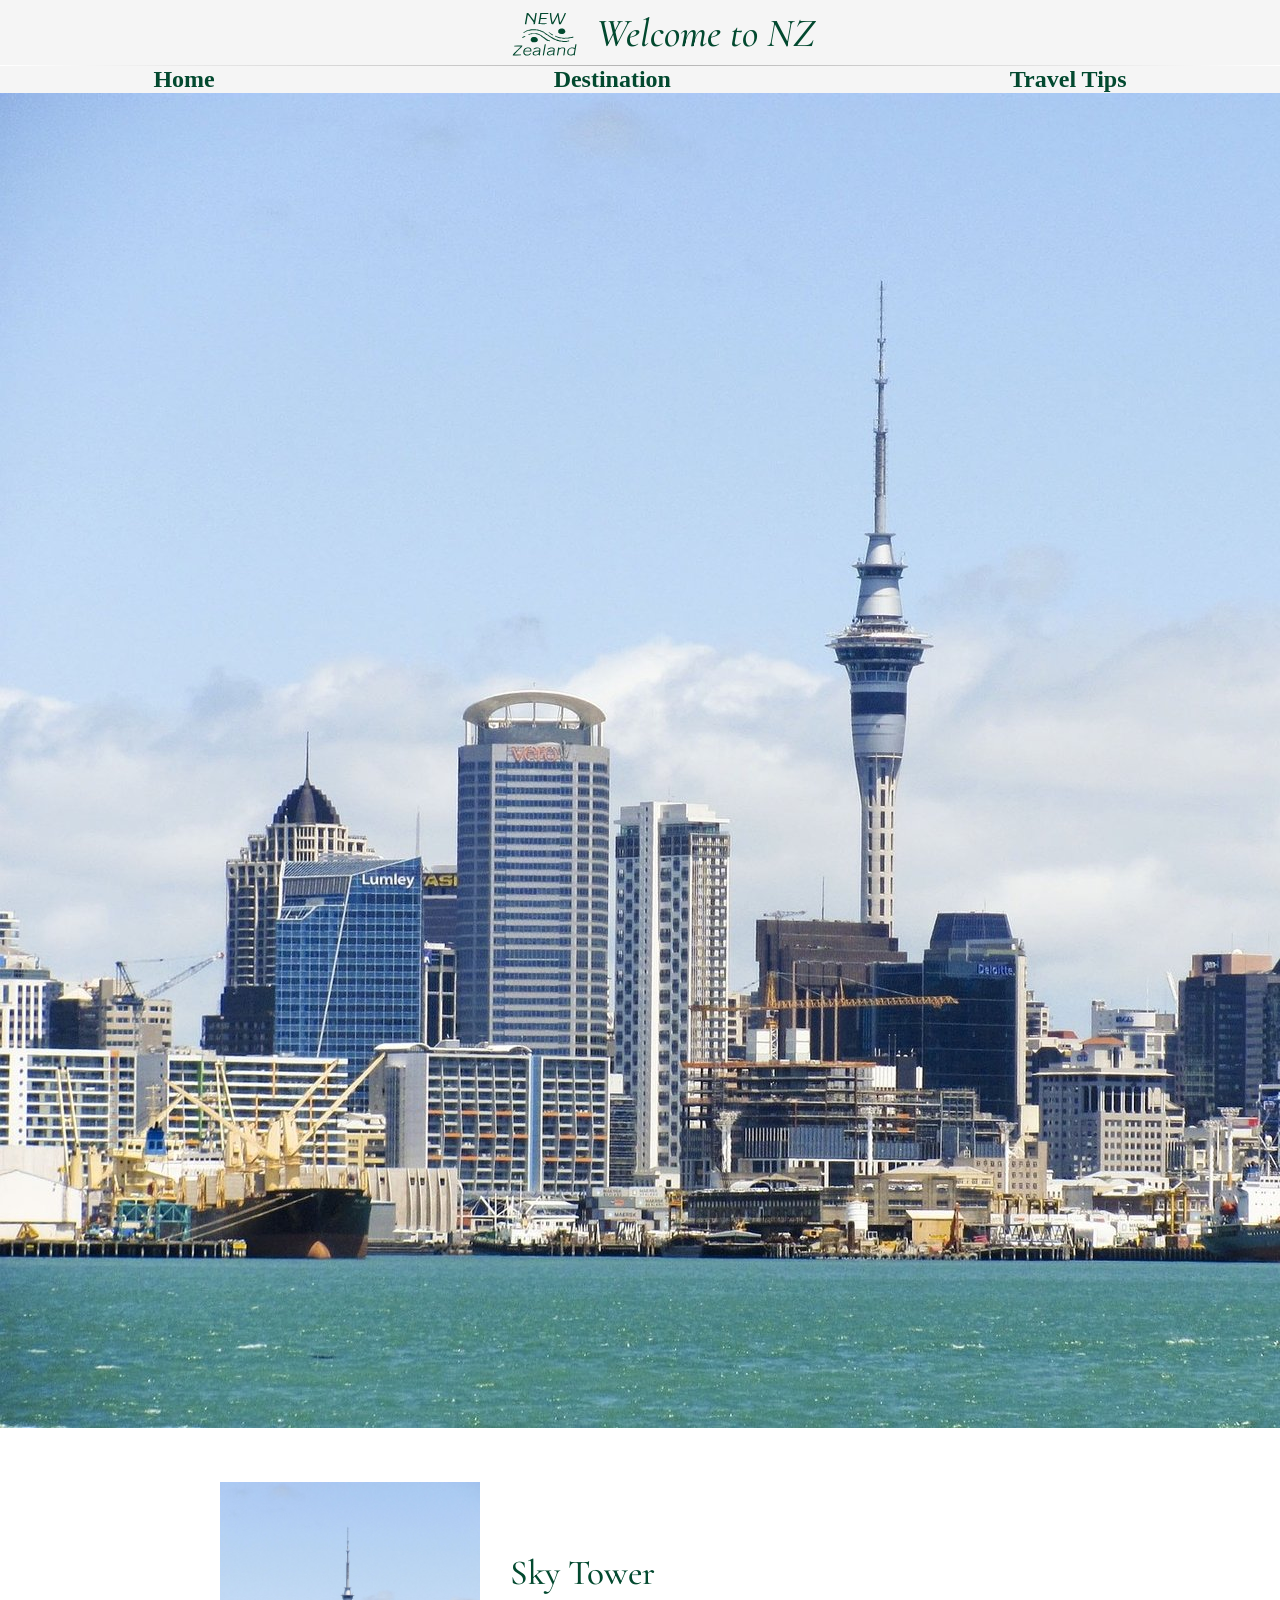
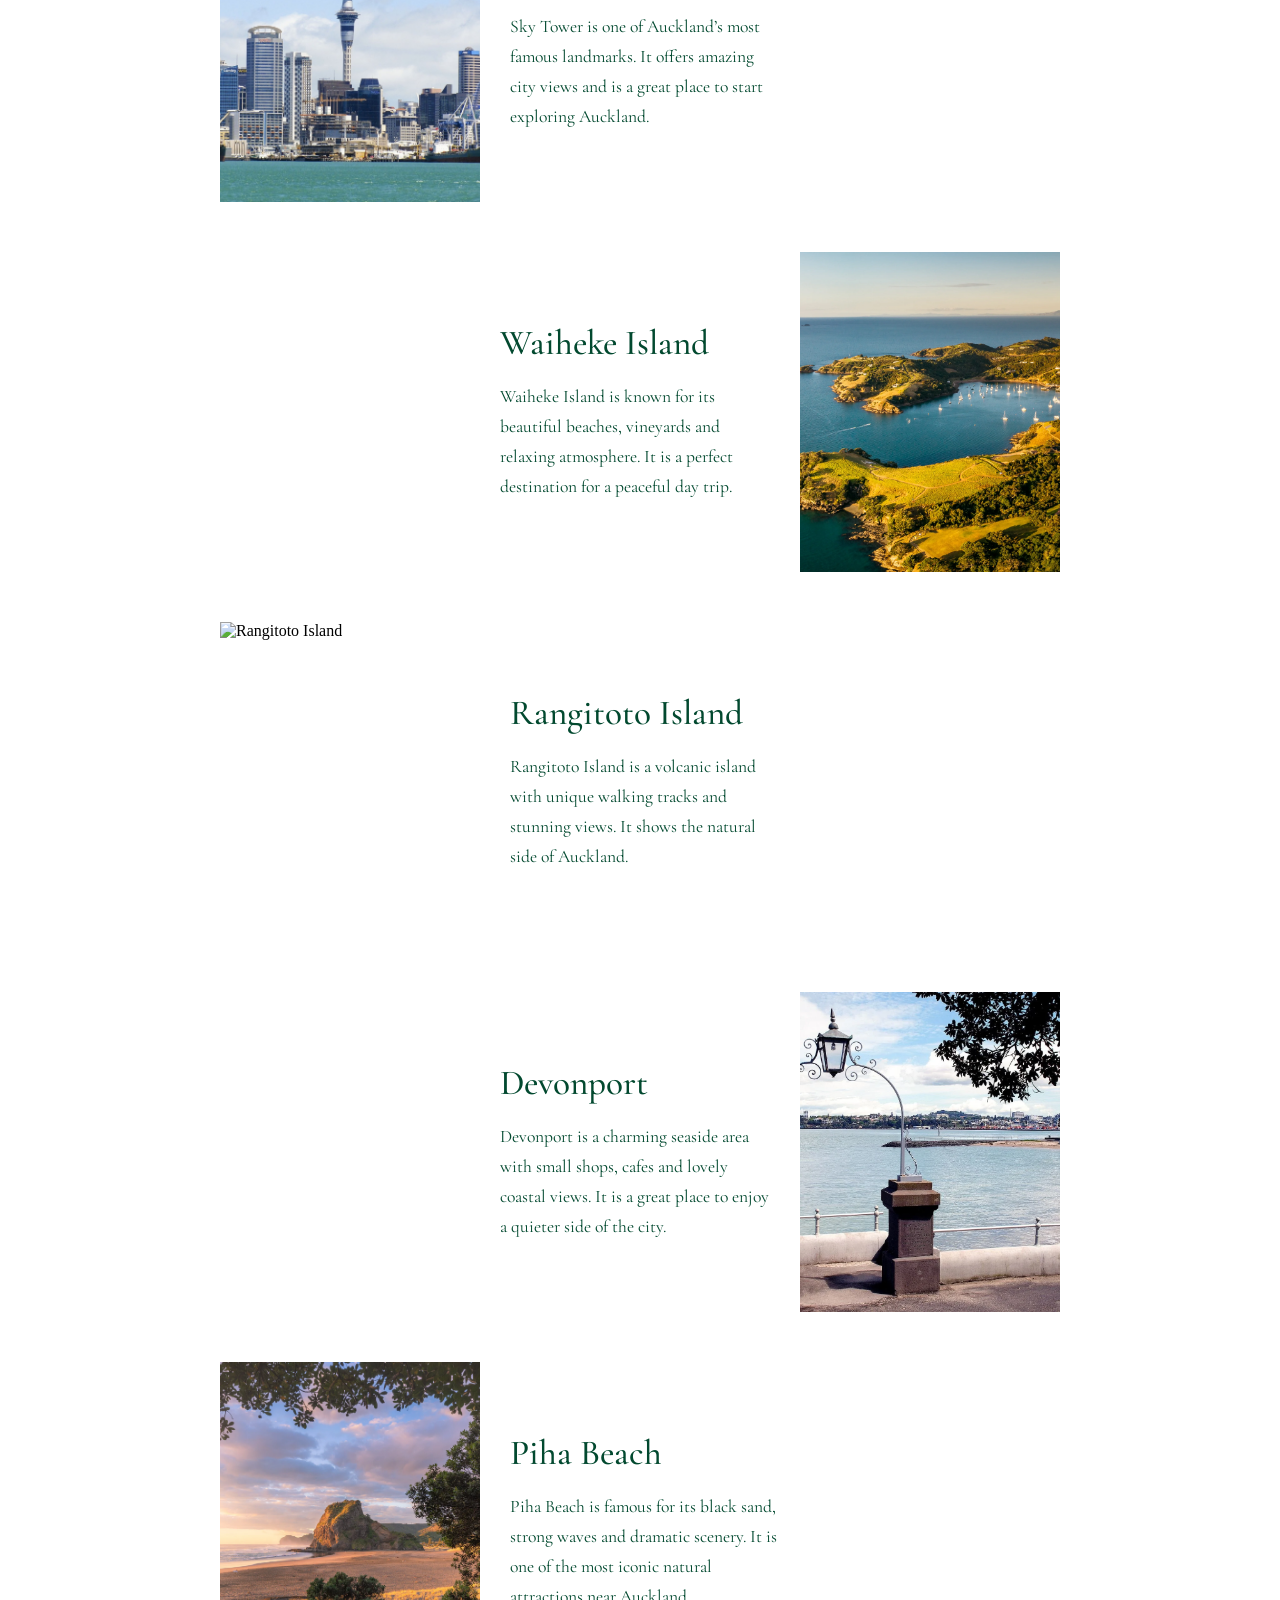
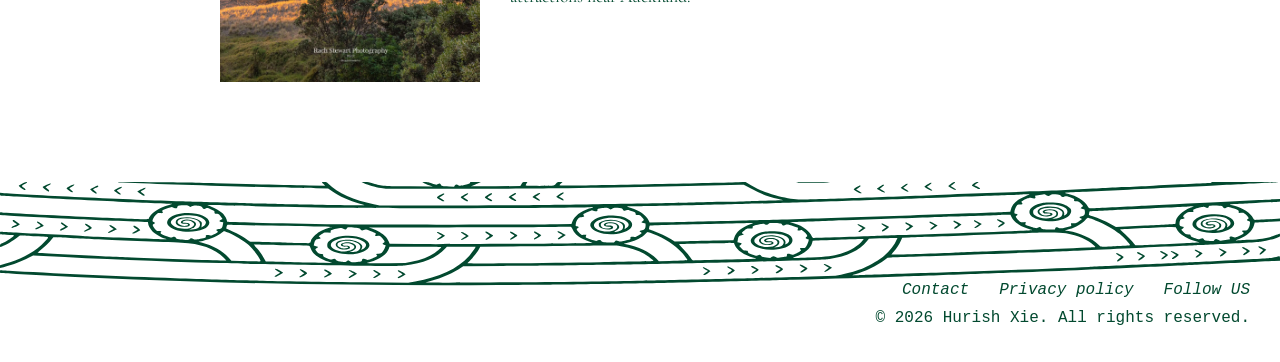
==== Auckland.html @ 2e193342 "error in size of gallery" ====
<!DOCTYPE html>
<html lang="en">
<head>
  <link rel="preconnect" href="https://fonts.googleapis.com">
<link rel="preconnect" href="https://fonts.gstatic.com" crossorigin>
<link href="https://fonts.googleapis.com/css2?family=Cormorant+Garamond:wght@400;500;600&family=Open+Sans:wght@400;500;600&display=swap" rel="stylesheet">
    <meta charset="UTF-8">
    <meta name="viewport" content="width=device-width, initial-scale=1.0">
    <title>Auckland</title>
    <link rel="stylesheet" href="../css/stylefinal.css">
    <link rel="icon" type="image/png" sizes="32x32" href="../images/logo.png">
   <link rel="stylesheet" href=" https://cdn.jsdelivr.net/npm/@fancyapps/ui@6.1/dist/fancybox/fancybox.css"/> 
<script src=" https://cdn.jsdelivr.net/npm/@fancyapps/ui@6.1/dist/fancybox/fancybox.umd.js"></script> 

</head>

<body>
<div class="width-all">
    <header class="header2">
        <div class="container">
          <div class="logo"><img src="../images/logofinal.svg" ></div>
          <div class="headertext">Welcome to NZ </div>
          
        
        </div>
        <hr>
          <nav  > 
                <a href="index.html">Home</a>
                <a href="destination.html">Destination</a>
                <a href="tips.html">Travel Tips</a>
          </nav>
     </div>
</header>


<main >
    <section class="akl">
        <article class="aklcard">
            <a href="images/sky.jpg" data-fancybox="akl-gallery" data-caption="Sky Tower">
                <img src="images/sky.jpg" alt="Sky Tower" ></a>
            
            <a href="images/Waiheke.webp" data-fancybox="akl-gallery" data-caption="Waiheke Island"></a>
            <a href="images/Rangitoto.png" data-fancybox="akl-gallery" data-caption="Rangitoto Island"></a>
            <a href="images/Devonport.webp" data-fancybox="akl-gallery" data-caption="Devonport"></a>
            <a href="images/Piha.webp" data-fancybox="akl-gallery" data-caption="Piha Beach"></a>
            
            
        </article>
    </section>


<section class="gallery-content">

    <article class="gallery-item">
        <div class="gallery-image">
                <img src="images/sky.jpg" alt="Sky Tower">
        </div>
        <div class="gallery-text">
        <h2>Sky Tower</h2>
            <p>
             Sky Tower is one of Auckland’s most famous landmarks.
             It offers amazing city views and is a great place to start exploring Auckland.
            </p>
                </div>
    </article>

    <article class=" reverse">
        <div class="gallery-image">
                    <img src="images/Waiheke.webp" alt="Waiheke Island">
        </div>
        <div class="gallery-text">
            <h2>Waiheke Island</h2>
            <p>
            Waiheke Island is known for its beautiful beaches, vineyards and relaxing atmosphere.
                        It is a perfect destination for a peaceful day trip.
            </p>
                </div>
            </article>

    <article class="gallery-item">
        <div class="gallery-image">
                    <img src="images/rangitoto.png" alt="Rangitoto Island">
        </div>
        <div class="gallery-text">
             <h2>Rangitoto Island</h2>
            <p>
                Rangitoto Island is a volcanic island with unique walking tracks and stunning views.
                It shows the natural side of Auckland.
            </p>
                </div>
            </article>

    <article class="reverse">
        <div class="gallery-image">
                    <img src="images/Devonport.webp" alt="Devonport">
        </div>
        <div class="gallery-text">
            <h2>Devonport</h2>
            <p>
                Devonport is a charming seaside area with small shops, cafes and lovely coastal views.
                It is a great place to enjoy a quieter side of the city.
            </p>
                </div>
            </article>

    <article class="gallery-item">
         <div class="gallery-image">
                    <img src="images/Piha.webp" alt="Piha Beach">
        </div>
        <div class="gallery-text">
            <h2>Piha Beach</h2>
             <p>
                 Piha Beach is famous for its black sand, strong waves and dramatic scenery.
                It is one of the most iconic natural attractions near Auckland.
            </p>
                </div>
            </article>

        </section>





</main>
    
    
    
<footer>
    <div class="right">
       

       <div class="links">
         <a href="#">Contact</a>
         <a href="#">Privacy policy</a>
         <a href="#">Follow US </a>
       </div>

        <div class="copyright">
     © 2026 Hurish Xie. All rights reserved.
       </div>
       
       
    </div>
</footer>
</div>
<script> 

 Fancybox.bind('[data-fancybox="akl-gallery"]', {}); 

</script> 
</body>


</html>
---- css/stylefinal.css ----
/* this is the header part */
.width-all{
    width: 100%;
    max-width: 1400px;
    margin: 0 auto;
}
body{
    margin: 0;
}
.container{
    background-color:whitesmoke;
    height: 65px;
    display: flex;
    align-items: center;
    margin: 0 auto;
    justify-content: center;

}
.logo img{
    width: 140px;
    height: 95px;
    margin-left:50px;
margin-top: 5px;
    transform: translateX(-10px)
      
    
}
.headertext{
   
    font-size: 40px;
    font-family:'Cormorant Garamond', serif;
    font-weight: 500;
    font-style: italic;
    color: rgb(2, 73, 47);
    transform: translateX(-30px);


}
.header2 nav{
    display: flex;
    gap: 32px;
    font-size: 30px;
    font-family: 'Cormorant Garamond', serif;
    font-weight: bold;
    justify-content: space-around;
    flex-wrap: wrap;
    background-color:whitesmoke;
}
.header2 hr{
    border: none;
    height: 0.5px;
    background: linear-gradient(to right, transparent, rgba(0, 0, 0, 0.3), transparent);
    margin: 0;

}

.header2 nav  a{
    text-decoration: none;
    font-family: 'Dancing Script', cursive;
    color: rgb(2, 73, 47);
    transition: text-shadow 0.3s ease;
    font-size :24px ;
}
.header2 nav a:hover {
    text-shadow: 5px 5px 5px rgba(0, 0, 0, 0.3); 
    font-weight: bold;
    font-size:25px ;
}

/* index page */
.hero-box {
        display: flex;
        position: relative; 
        height: 400px;
        overflow: hidden;
       
    }

    .hero-box img {
        width: 100%;
        height: 100%;
        object-fit: cover; 
        display: block;
    }

    .hero-text {
        position: absolute;
        top: 50%;
        left: 50%;
        transform: translate(-50%, -50%);
        color: white;
        text-align: center; 
        font-size:50px;
         font-family: 'Cormorant Garamond', serif;
        font-style: italic
        
        
    }
    
     .about{
            text-align: center;
            font-family: 'Cormorant Garamond', serif;
            font-size: 1.6em;
            color:rgb(2, 73, 47);
             padding-top: 20px;
             padding-bottom: 10px;
            
        }
    .about-content{
        padding:0px 30px 15px 30px;
        text-align: center;
        font-size: 17px;
    }
.intro{
    background-color: whitesmoke;
   
}
.why{
    padding-top: 40px;
    padding-bottom: 60px;
    display: flex;
    background-color: whitesmoke;
    flex-wrap: wrap;
    gap:10px;
   
    
}



#whytitle{
    flex:0 0 100%;
    text-align: center;
   font-family:  'Cormorant Garamond', serif;
   color:rgb(2, 73, 47);
   font-size:  1.6em;
   padding-bottom: 20px;

}
.why div:not(#whytitle){
    flex: 1;
}


.why div h4{
    text-align: center;
    font-size: 1.1em;
    color:rgb(2, 73, 47) ;
   
}
.why div p{
    padding: 20px;
    font-family: 'Open Sans', sans-serif;
    text-align: center;
}
.land{
    
    background-color: #f0f0f0;
    border-radius: 12px;
    box-shadow:
      inset 4px 4px 8px rgba(0, 0, 0, 0.2),   
      inset -4px -4px 8px rgba(255, 255, 255, 0.7);
      margin: 0 25px 0 25px;
    }

.outdoor{
    background-color: #f0f0f0;
    border-radius: 12px;
    box-shadow:
      inset 4px 4px 8px rgba(0, 0, 0, 0.2),  
      inset -4px -4px 8px rgba(255, 255, 255, 0.7);
}
.Maori{
    background-color: #f0f0f0;
    border-radius: 12px;
    box-shadow:
      inset 4px 4px 8px rgba(0, 0, 0, 0.2),  
      inset -4px -4px 8px rgba(255, 255, 255, 0.7);
      margin: 0 25px 0 25px;
}
/* destination page*/
.destinationmain{
    background-color: whitesmoke;
    padding:30px;

}

.map-links{
    display: flex;
   
   border: 0.1px solid  rgb(2, 73, 47);
   align-items: center;
   justify-content: space-between;
   padding: 20px 40px 20px 80px;
}
.desleft{
    display: flex;
    flex-direction: column;
    text-align: center;
    gap:20px;
}

.map-links h3{
    text-align: center;
}
.desleft a{
    text-decoration: none;
    color: rgb(2, 73, 47);
    font-family:'Cormorant Garamond', serif;
    font-weight: 500;
    font-style: italic;
    font-size: 30px;
}

.desleft  a:hover {
    text-shadow: 5px 5px 5px rgba(0, 0, 0, 0.3); 
    font-weight: bold;
    font-size: 32px;
}
.map img{
    width: 600px;
    max-width: 100%;
    height: auto;
    padding: 10px;
}
/* tips page */
.tiptitle{
    text-align: center;
    font-family: 'Cormorant Garamond', serif;
    color: rgb(2, 73, 47);
    font-size: 2rem;
    margin: 30px 0 25px;
}

.tips-grid{
    display: grid;
    grid-template-columns: repeat(auto-fit, minmax(280px, 1fr));
    gap: 20px;
    max-width: 1200px;
    margin: 0 auto 40px;
    padding: 0 20px;
}

.tip-card{
    background-color: #f7f7f5;
    border: 1px solid rgba(2, 73, 47, 0.22);
    border-radius: 14px;
    padding: 20px 22px;
    box-shadow: 0 4px 10px rgba(0,0,0,0.06);
}
.tip-card:hover{
    transform: translateY(-6px);
    box-shadow: 0 10px 18px rgba(0,0,0,0.12);
    border-color: rgba(2, 73, 47, 0.45);
}

.tip-number{
    display: block;
    font-family: 'Cormorant Garamond', serif;
    font-size: 1.5rem;
    font-weight: 600;
    color: rgb(2, 73, 47);
    margin-bottom: 10px;
}

.tip-card p{
    margin: 0;
    font-family: 'Open Sans', sans-serif;
    font-size: 1rem;
    line-height: 1.6;
    color: #222;
}
.video-box{
    width: 700px;
   
    margin: 20px auto;
    border: 2px solid #333;
   
    box-shadow: 0 4px 8px rgba(0,0,0,0.2);
}


.video-box iframe {
            width: 100%;
            height: 315px;
            border: none;
        }

/* Auckand page */


.gallery-content {
    padding: 50px 40px;
}

.gallery-item,
.reverse {
    display: flex;
    align-items: center;
    gap: 30px;
    margin-bottom: 50px;
    padding: 0 15%;
    
}

.reverse {
    flex-direction: row-reverse;
   
}

.gallery-image {
    width: 260px;
    height: 320px;
}

.gallery-image img {
    width: 100%;
    height: 100%;
    object-fit: cover;
    display: block;
}

.gallery-text {
    width: 270px;
    color: rgb(2, 73, 47);
}

.gallery-text h2 {
    margin-bottom: 18px;
    font-size: 2.2rem;
    font-family: 'Cormorant Garamond', serif;
    font-weight: 500;
}

.gallery-text p {
    margin: 0;
    font-size: 1.1rem;
    line-height: 1.7;
    font-family: 'Cormorant Garamond', serif;
}





/* footer part */
* {
    margin: 0;
   
    box-sizing: border-box;
    
}
footer {
  
    position: relative;
    min-height: 180px;
    display: flex;
    justify-content: flex-end;
    align-items: center;
  
    
}

footer::before {
    content: "";
    background-image: url("../images/footerfinal.svg");
    position: absolute;
    top: 0;
    left: 0;
    right: 0;
    bottom: 0;
    background-size: 100% 100%;
    background-repeat: no-repeat;
    background-position: center;
    z-index: -1;
  
    
}

.right {
    display: flex;
    flex-direction: column;
    gap: 10px;
    position: relative;
    margin-right: 30px;
    margin-top: auto;
    margin-bottom: 10px;
    font-family: 'Courier New', Courier, monospace;
    transform: translateY(-25px);
}
.copyright {
    text-align: right;
    color:rgb(2, 73, 47);;
}
.links {
    display: flex;
    justify-content: flex-end;
    gap: 30px;
    font-style: italic;
    
}

.links a {
    color:rgb(2, 73, 47); ;
    font-weight: 500;
    transition: text-shadow 0.3s ease; 
    text-decoration: none;
  
}

.links a:hover {
    text-shadow: 5px 5px 5px rgba(31, 30, 30, 0.3); 
    font-weight: bold;  
    font-size: 1.1em; 
}
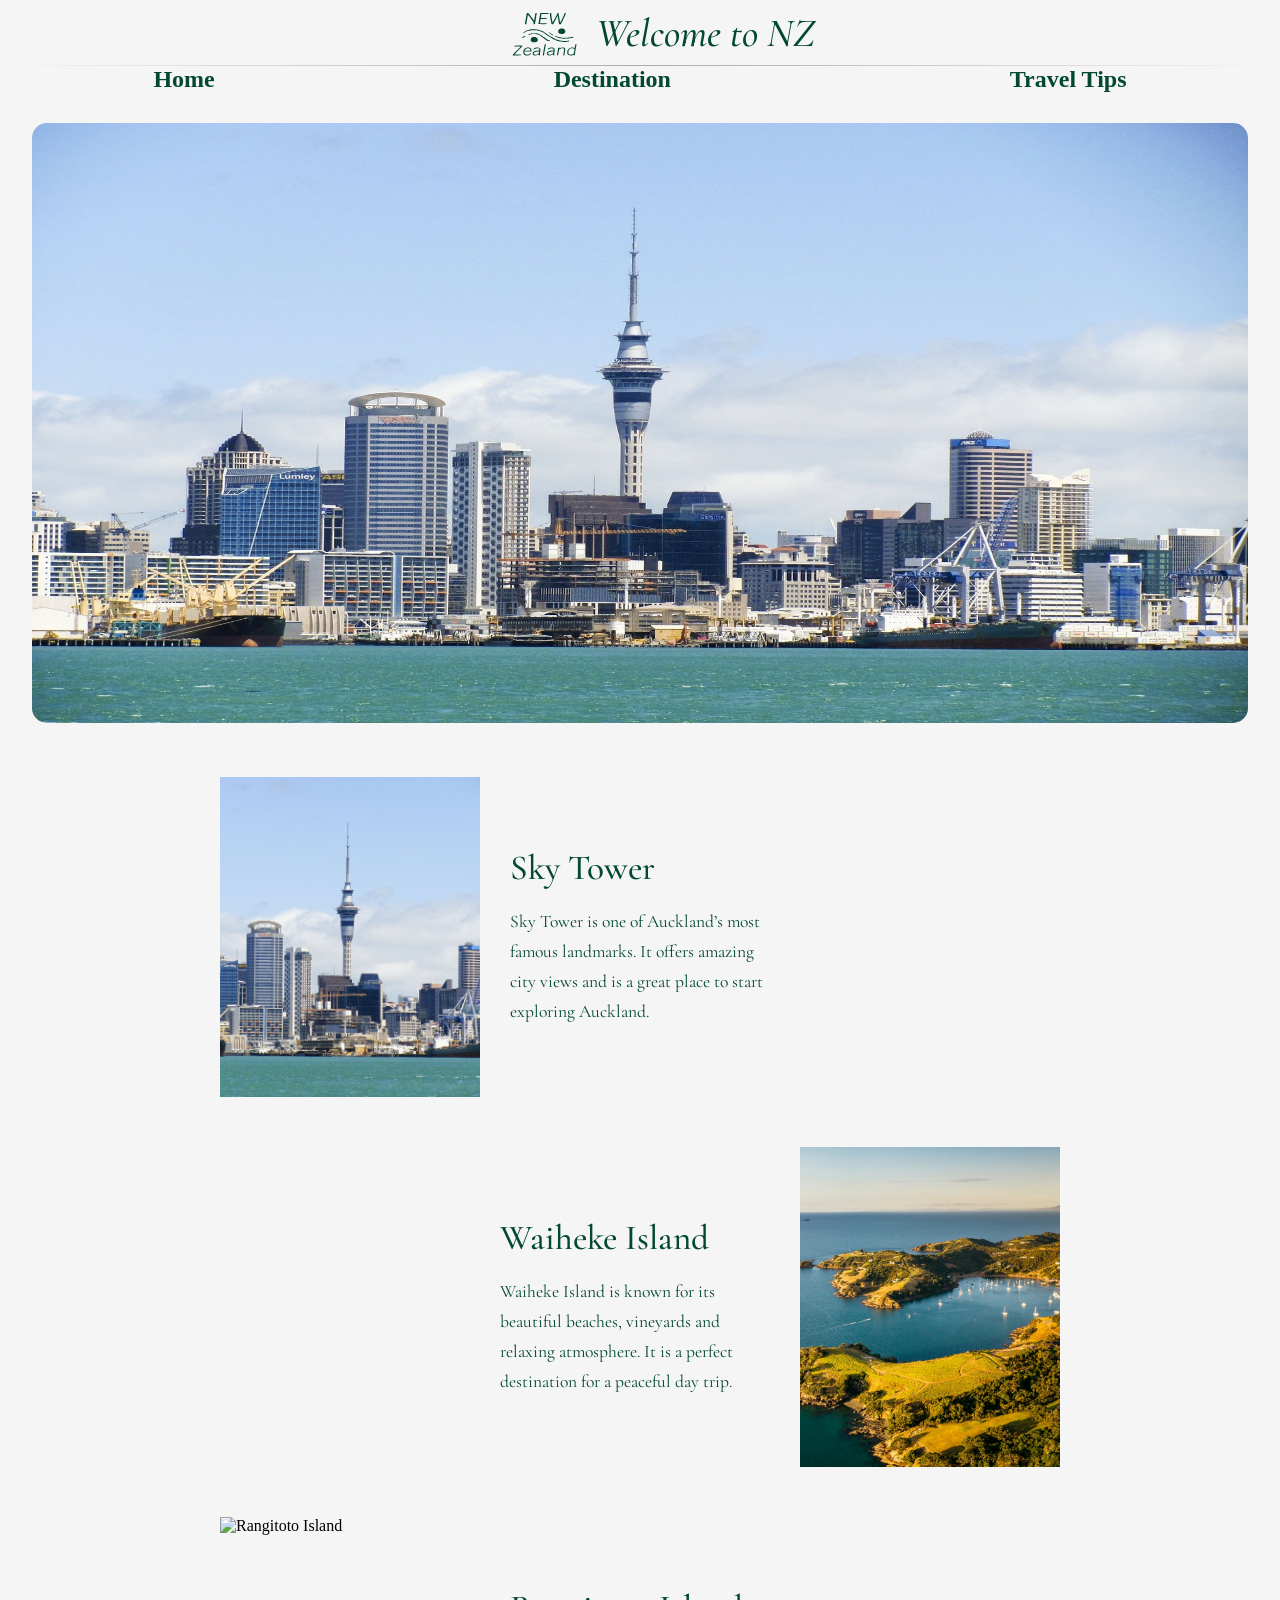
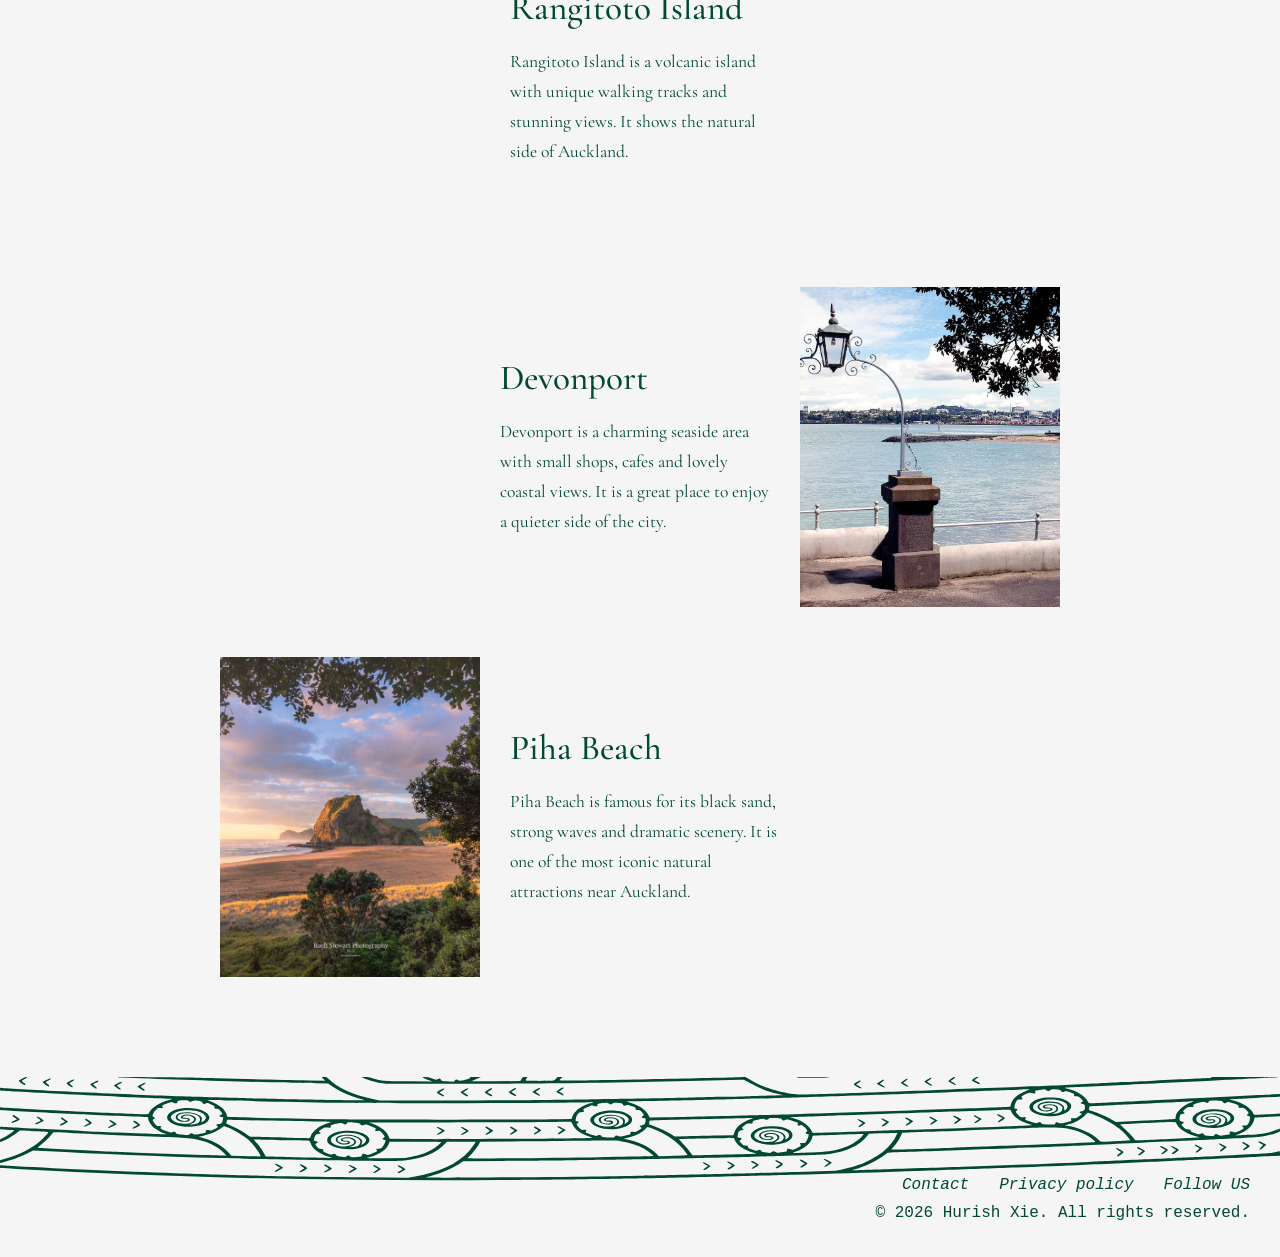
==== commit 5fe54464: "first version of akl page" ====
--- a/Auckland.html
+++ b/Auckland.html
@@ -14,7 +14,7 @@
 
 </head>
 
-<body>
+<body id="aklpage">
 <div class="width-all">
     <header class="header2">
         <div class="container">
@@ -34,10 +34,10 @@
 
 
 <main >
-    <section class="akl">
+    <section >
         <article class="aklcard">
             <a href="images/sky.jpg" data-fancybox="akl-gallery" data-caption="Sky Tower">
-                <img src="images/sky.jpg" alt="Sky Tower" ></a>
+                <img class="akl" src="images/sky.jpg" alt="Sky Tower" ></a>
             
             <a href="images/Waiheke.webp" data-fancybox="akl-gallery" data-caption="Waiheke Island"></a>
             <a href="images/Rangitoto.png" data-fancybox="akl-gallery" data-caption="Rangitoto Island"></a>
--- a/css/stylefinal.css
+++ b/css/stylefinal.css
@@ -225,6 +225,7 @@
     padding: 10px;
 }
 /* tips page */
+
 .tiptitle{
     text-align: center;
     font-family: 'Cormorant Garamond', serif;
@@ -288,7 +289,9 @@
         }
 
 /* Auckand page */
-
+body{
+    background: whitesmoke;
+}
 
 .gallery-content {
     padding: 50px 40px;
@@ -304,6 +307,19 @@
     
 }
 
+.akl{
+    width: 95vw;
+    height: 600px;
+    border-radius: 15px;
+    
+   
+}
+.aklcard{
+    display: flex;
+    justify-content: center;
+    align-items: center;
+    padding-top: 30px;
+}
 .reverse {
     flex-direction: row-reverse;
    
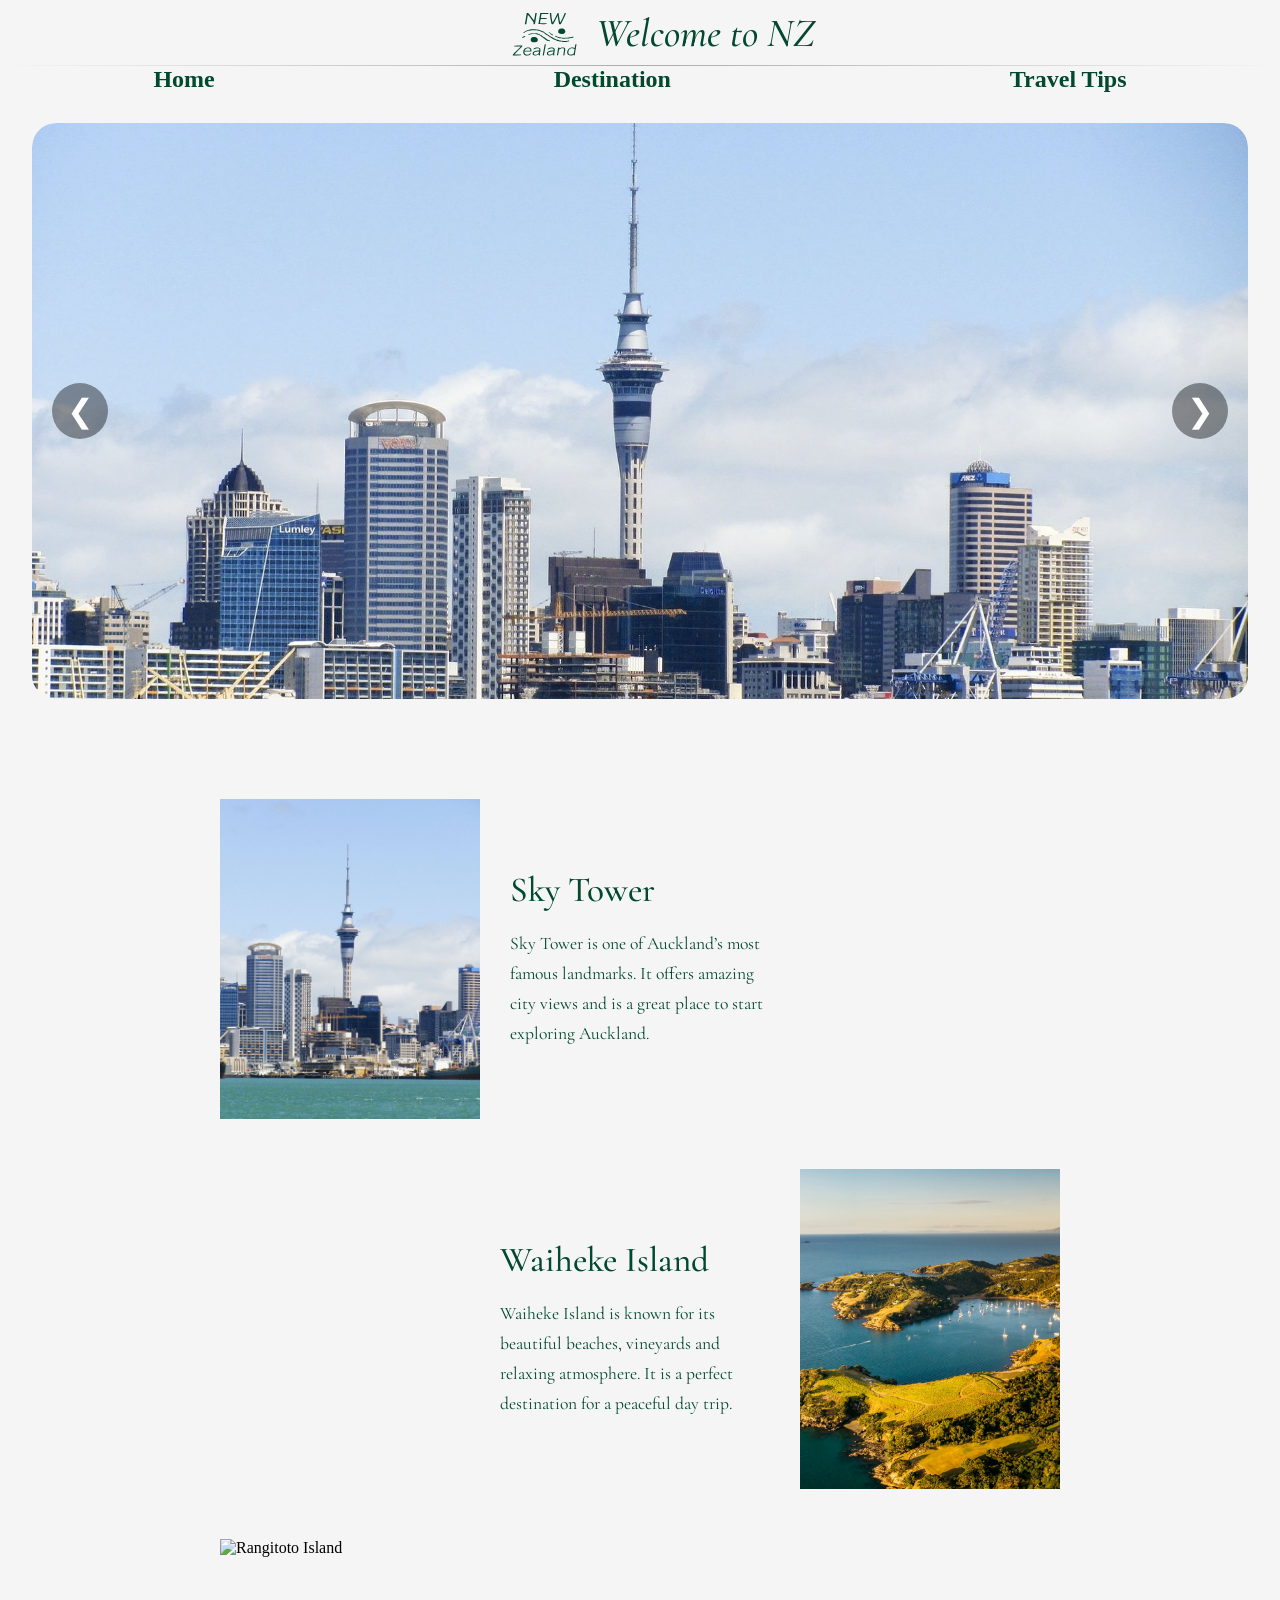
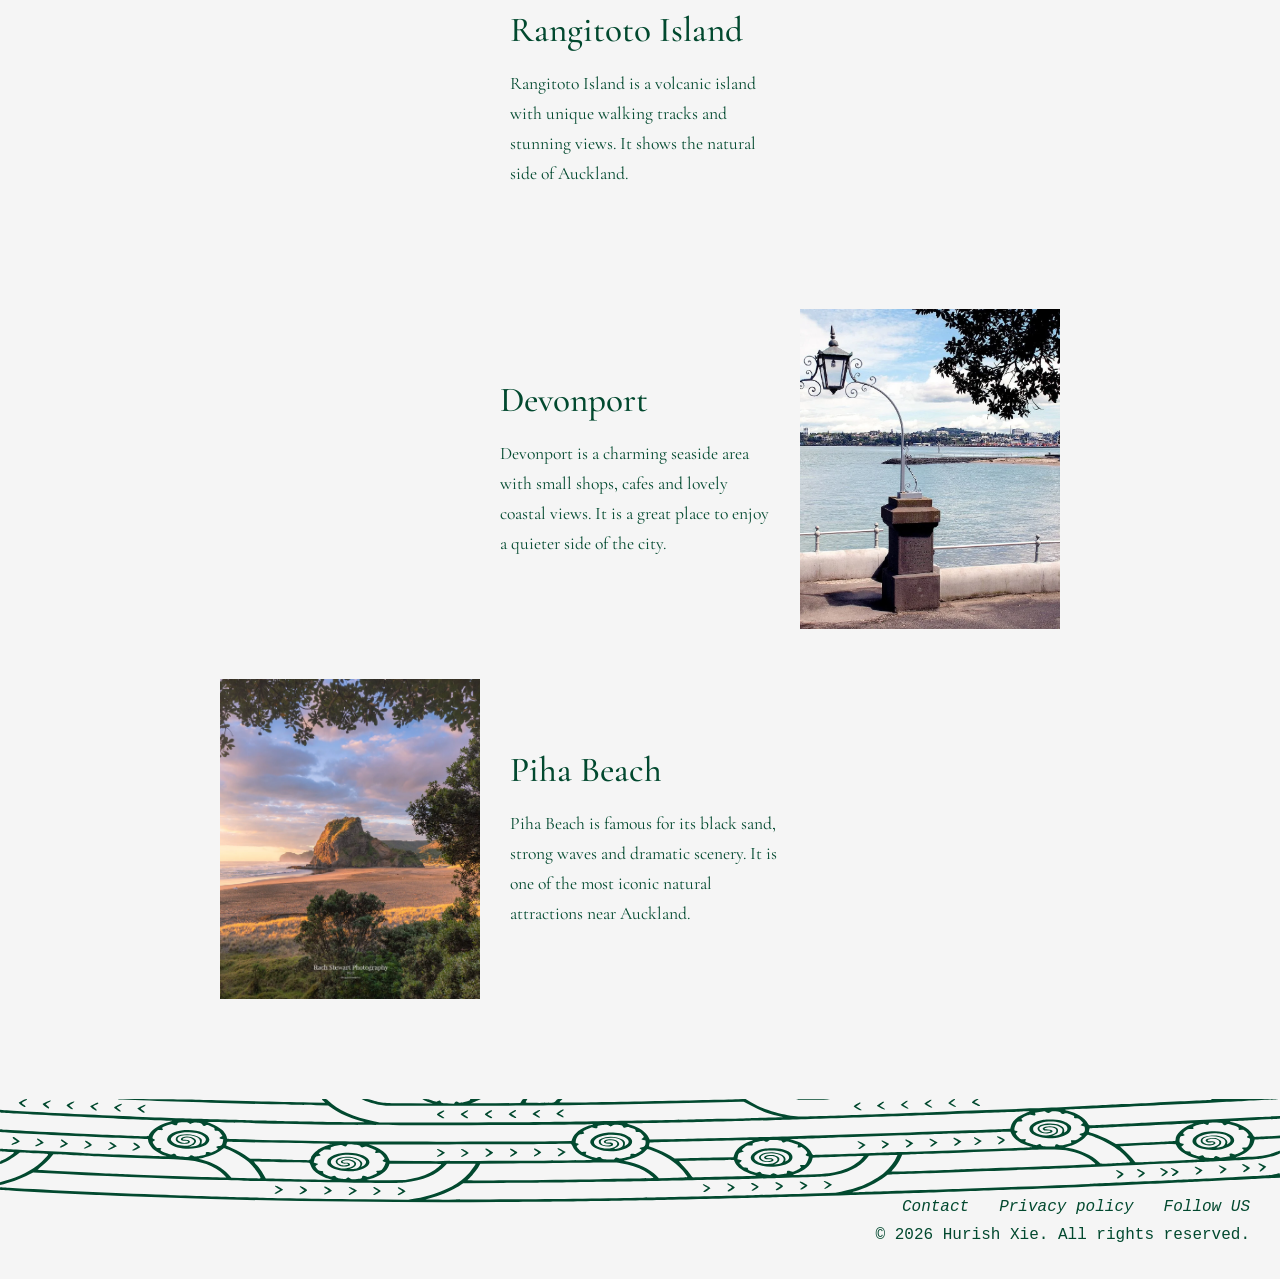
==== commit 6caf98ed: "first final version of 4 pages" ====
--- a/Auckland.html
+++ b/Auckland.html
@@ -34,19 +34,17 @@
 
 
 <main >
-    <section >
-        <article class="aklcard">
-            <a href="images/sky.jpg" data-fancybox="akl-gallery" data-caption="Sky Tower">
-                <img class="akl" src="images/sky.jpg" alt="Sky Tower" ></a>
-            
-            <a href="images/Waiheke.webp" data-fancybox="akl-gallery" data-caption="Waiheke Island"></a>
-            <a href="images/Rangitoto.png" data-fancybox="akl-gallery" data-caption="Rangitoto Island"></a>
-            <a href="images/Devonport.webp" data-fancybox="akl-gallery" data-caption="Devonport"></a>
-            <a href="images/Piha.webp" data-fancybox="akl-gallery" data-caption="Piha Beach"></a>
-            
-            
-        </article>
-    </section>
+<article class="aklcard">
+    <div class="gallery-preview">
+        <button class="preview-arrow preview-arrow-left" type="button" aria-label="Previous image">&#10094;</button>
+
+        <a href="images/sky.jpg" class="preview-link" id="previewLink">
+            <img src="images/sky.jpg" alt="Sky Tower" id="previewImage">
+        </a>
+
+        <button class="preview-arrow preview-arrow-right" type="button" aria-label="Next image">&#10095;</button>
+    </div>
+</article>
 
 
 <section class="gallery-content">
@@ -147,8 +145,77 @@
 <script> 
 
  Fancybox.bind('[data-fancybox="akl-gallery"]', {}); 
-
-</script> 
+  
+const aklImages = [
+  {
+    src: "images/sky.jpg",
+    caption: "Sky Tower",
+    alt: "Sky Tower"
+  },
+  {
+    src: "images/Waiheke.webp",
+    caption: "Waiheke Island",
+    alt: "Waiheke Island"
+  },
+  {
+    src: "images/Rangitoto.png",
+    caption: "Rangitoto Island",
+    alt: "Rangitoto Island"
+  },
+  {
+    src: "images/Devonport.webp",
+    caption: "Devonport",
+    alt: "Devonport"
+  },
+  {
+    src: "images/Piha.webp",
+    caption: "Piha Beach",
+    alt: "Piha Beach"
+  }
+];
+
+let currentIndex = 0;
+
+const previewLink = document.getElementById("previewLink");
+const previewImage = document.getElementById("previewImage");
+const leftArrow = document.querySelector(".preview-arrow-left");
+const rightArrow = document.querySelector(".preview-arrow-right");
+
+function updatePreview() {
+  const current = aklImages[currentIndex];
+  previewLink.href = current.src;
+  previewImage.src = current.src;
+  previewImage.alt = current.alt;
+}
+
+leftArrow.addEventListener("click", function () {
+  currentIndex = (currentIndex - 1 + aklImages.length) % aklImages.length;
+  updatePreview();
+});
+
+rightArrow.addEventListener("click", function () {
+  currentIndex = (currentIndex + 1) % aklImages.length;
+  updatePreview();
+});
+
+previewLink.addEventListener("click", function (e) {
+  e.preventDefault();
+
+  Fancybox.show(
+    aklImages.map(item => ({
+      src: item.src,
+      type: "image",
+      caption: item.caption
+    })),
+    {
+      startIndex: currentIndex
+    }
+  );
+});
+
+updatePreview();
+
+</script>
 </body>
 
 
--- a/css/stylefinal.css
+++ b/css/stylefinal.css
@@ -74,6 +74,7 @@
         position: relative; 
         height: 400px;
         overflow: hidden;
+        padding-top: 25px;
        
     }
 
@@ -274,10 +275,8 @@
 }
 .video-box{
     width: 700px;
-   
     margin: 20px auto;
     border: 2px solid #333;
-   
     box-shadow: 0 4px 8px rgba(0,0,0,0.2);
 }
 
@@ -307,19 +306,66 @@
     
 }
 
-.akl{
-    width: 95vw;
-    height: 600px;
-    border-radius: 15px;
-    
-   
-}
-.aklcard{
+
+.aklcard {
     display: flex;
     justify-content: center;
     align-items: center;
-    padding-top: 30px;
-}
+}
+
+.gallery-preview {
+    position: relative;
+    width: 95vw;
+    height: 45vw;
+    max-width: 1400px;
+    margin: 30px auto 50px;
+    border-radius: 24px;
+    overflow: hidden;
+}
+
+.preview-link {
+    display: block;
+    line-height: 0;
+}
+
+.preview-link img {
+    display: block;
+    width: 100%;
+    height: 650px;
+    object-fit: cover;
+    border-radius: 24px;
+}
+
+.preview-arrow {
+    position: absolute;
+    top: 50%;
+    transform: translateY(-50%);
+    width: 56px;
+    height: 56px;
+    display: flex;
+    align-items: center;
+    justify-content: center;
+    border: none;
+    border-radius: 50%;
+    background: rgba(0, 0, 0, 0.4);
+    color: white;
+    font-size: 2rem;
+    cursor: pointer;
+    z-index: 10;
+}
+
+.preview-arrow-left {
+    left: 20px;
+}
+
+.preview-arrow-right {
+    right: 20px;
+}
+
+.preview-arrow:hover {
+    background: rgba(0, 0, 0, 0.55);
+}
+
 .reverse {
     flex-direction: row-reverse;
    
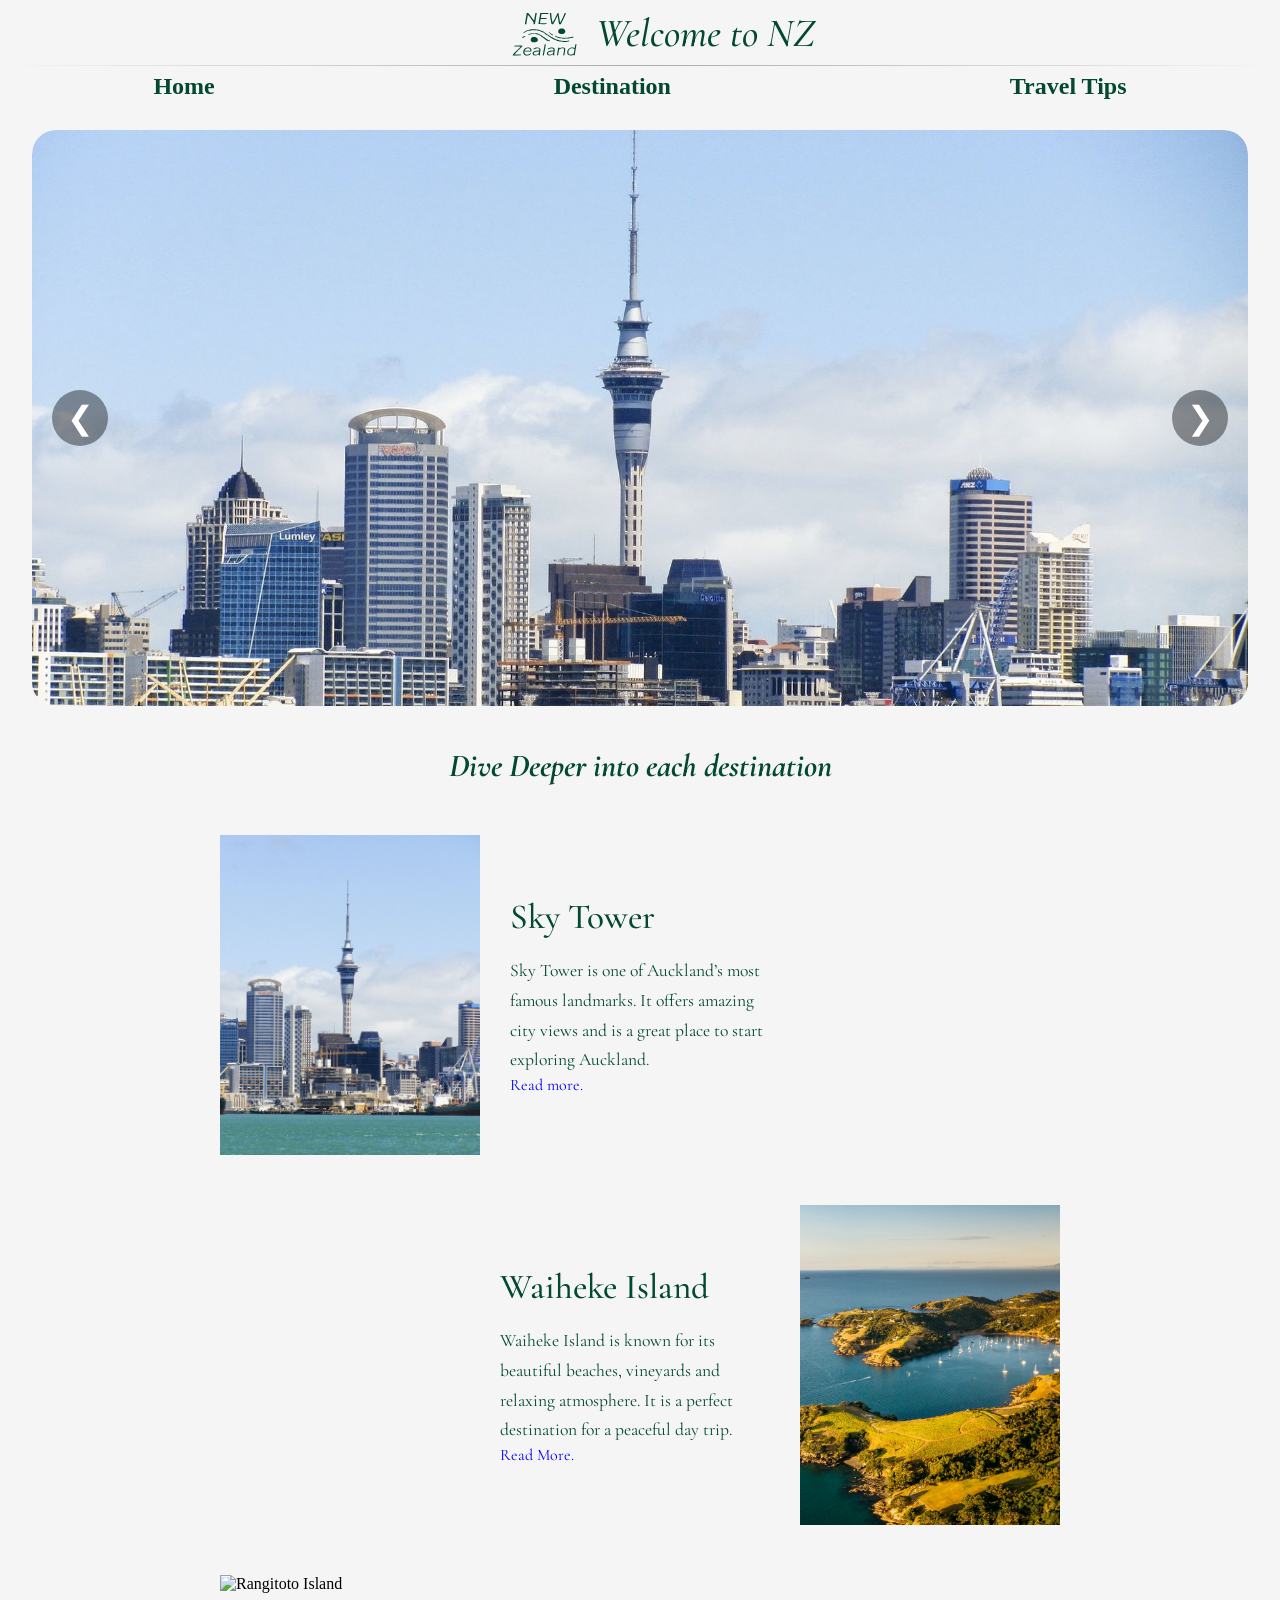
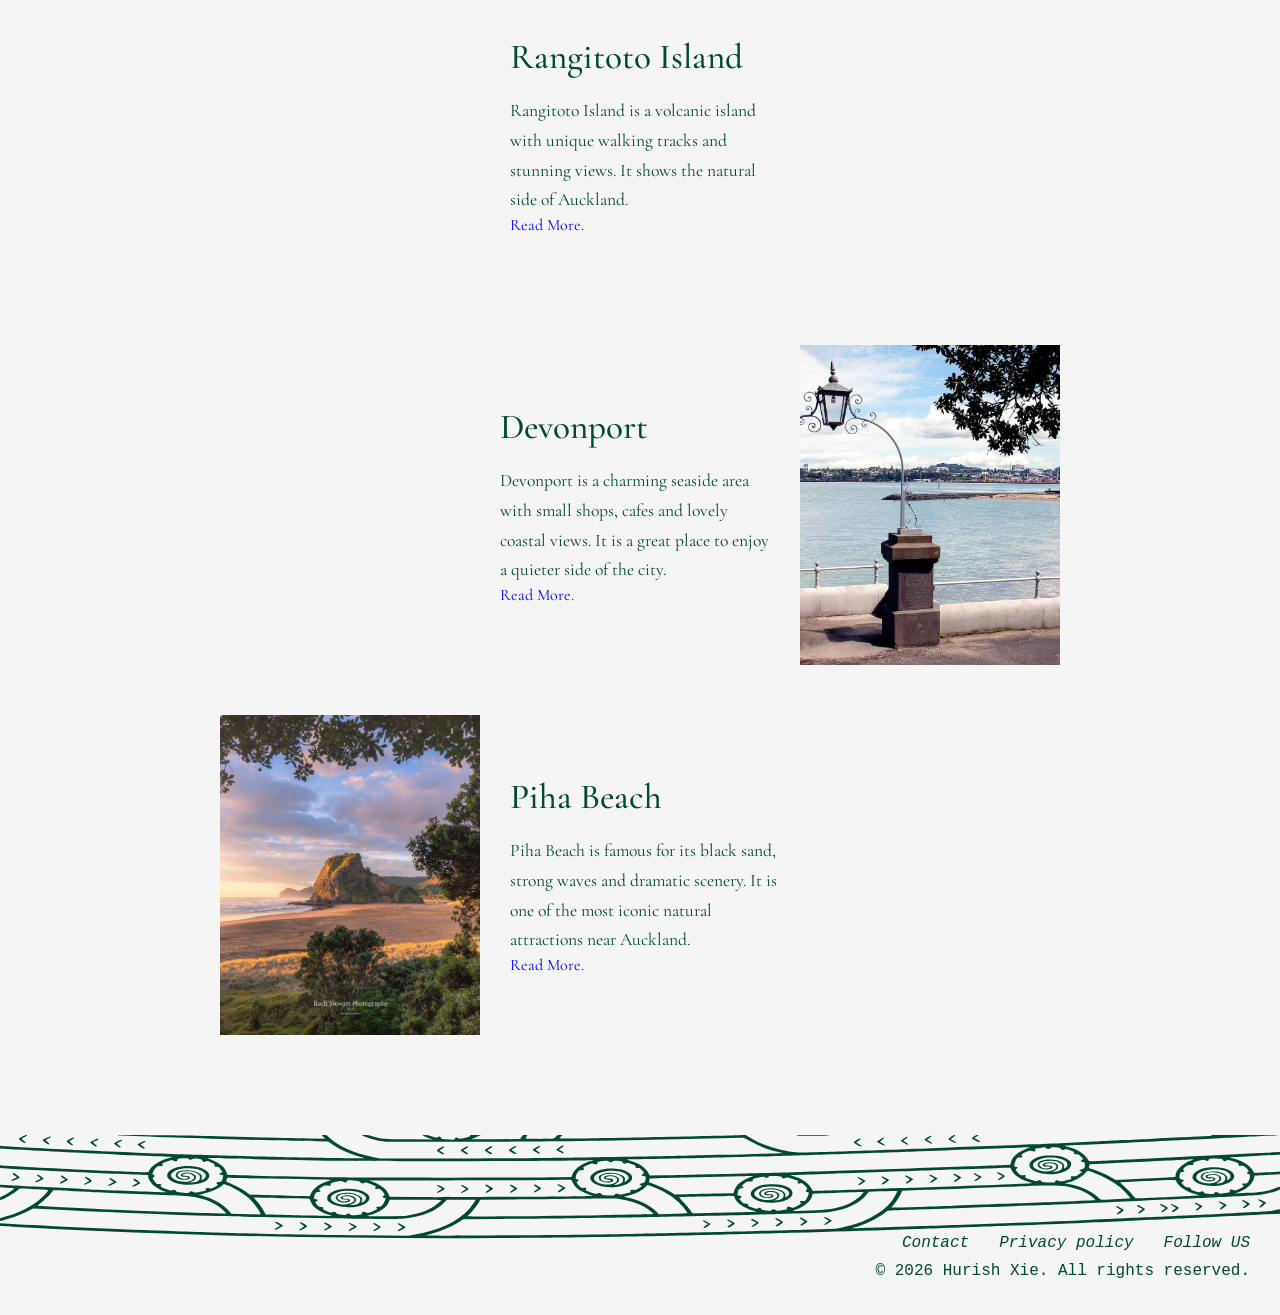
==== commit f1a91b54: "first version of whole web" ====
--- a/Auckland.html
+++ b/Auckland.html
@@ -11,7 +11,6 @@
     <link rel="icon" type="image/png" sizes="32x32" href="../images/logo.png">
    <link rel="stylesheet" href=" https://cdn.jsdelivr.net/npm/@fancyapps/ui@6.1/dist/fancybox/fancybox.css"/> 
 <script src=" https://cdn.jsdelivr.net/npm/@fancyapps/ui@6.1/dist/fancybox/fancybox.umd.js"></script> 
-
 </head>
 
 <body id="aklpage">
@@ -46,7 +45,9 @@
     </div>
 </article>
 
-
+<h2 class="gytitle">
+  Dive Deeper into each destination
+</h2>
 <section class="gallery-content">
 
     <article class="gallery-item">
@@ -59,6 +60,7 @@
              Sky Tower is one of Auckland’s most famous landmarks.
              It offers amazing city views and is a great place to start exploring Auckland.
             </p>
+            <a href="https://skycityauckland.co.nz/sky-tower/" target="_blank">Read more.</a>
                 </div>
     </article>
 
@@ -72,6 +74,7 @@
             Waiheke Island is known for its beautiful beaches, vineyards and relaxing atmosphere.
                         It is a perfect destination for a peaceful day trip.
             </p>
+             <a href="https://www.waiheke.co.nz/" target="_blank">Read More.</a>
                 </div>
             </article>
 
@@ -85,6 +88,7 @@
                 Rangitoto Island is a volcanic island with unique walking tracks and stunning views.
                 It shows the natural side of Auckland.
             </p>
+             <a href="https://www.doc.govt.nz/parks-and-recreation/places-to-go/auckland/places/rangitoto-island/" target="_blank">Read More.</a>
                 </div>
             </article>
 
@@ -98,6 +102,7 @@
                 Devonport is a charming seaside area with small shops, cafes and lovely coastal views.
                 It is a great place to enjoy a quieter side of the city.
             </p>
+             <a href="https://devonport.co.nz/" target="_blank">Read More.</a>
                 </div>
             </article>
 
@@ -111,6 +116,7 @@
                  Piha Beach is famous for its black sand, strong waves and dramatic scenery.
                 It is one of the most iconic natural attractions near Auckland.
             </p>
+             <a href="https://www.piha.co.nz/" target="_blank">Read More.</a>
                 </div>
             </article>
 
--- a/css/stylefinal.css
+++ b/css/stylefinal.css
@@ -46,6 +46,7 @@
     justify-content: space-around;
     flex-wrap: wrap;
     background-color:whitesmoke;
+    padding-top: 7.5px;
 }
 .header2 hr{
     border: none;
@@ -72,17 +73,19 @@
 .hero-box {
         display: flex;
         position: relative; 
-        height: 400px;
+        height: 540px;
         overflow: hidden;
         padding-top: 25px;
+        
        
     }
 
-    .hero-box img {
+    .hero-box video {
         width: 100%;
         height: 100%;
         object-fit: cover; 
         display: block;
+         border-radius: 20px;
     }
 
     .hero-text {
@@ -148,10 +151,11 @@
     text-align: center;
     font-size: 1.1em;
     color:rgb(2, 73, 47) ;
+    padding-top: 10px;
    
 }
 .why div p{
-    padding: 20px;
+    padding: 10px 20px 20px 20px;
     font-family: 'Open Sans', sans-serif;
     text-align: center;
 }
@@ -312,13 +316,23 @@
     justify-content: center;
     align-items: center;
 }
+.gytitle{
+    text-align: center;
+     font-family: 'Cormorant Garamond', serif;
+    color: rgb(2, 73, 47);
+    font-size: 2rem;
+    padding-top: 20px;
+    font-style: italic;
+
+}
+
 
 .gallery-preview {
     position: relative;
     width: 95vw;
     height: 45vw;
     max-width: 1400px;
-    margin: 30px auto 50px;
+    margin: 30px auto 20px;
     border-radius: 24px;
     overflow: hidden;
 }
@@ -370,7 +384,19 @@
     flex-direction: row-reverse;
    
 }
-
+.gallery-text a{
+    text-decoration: none;
+    font-family: 'Cormorant Garamond', serif;
+     color: blue;
+      transition: text-shadow 0.3s ease; 
+}
+
+.gallery-text a:hover{
+    text-decoration: underline;
+     text-shadow: 5px 5px 5px rgba(31, 30, 30, 0.3); 
+    font-weight: bold;  
+    font-size: 1.1em; 
+}
 .gallery-image {
     width: 260px;
     height: 320px;
